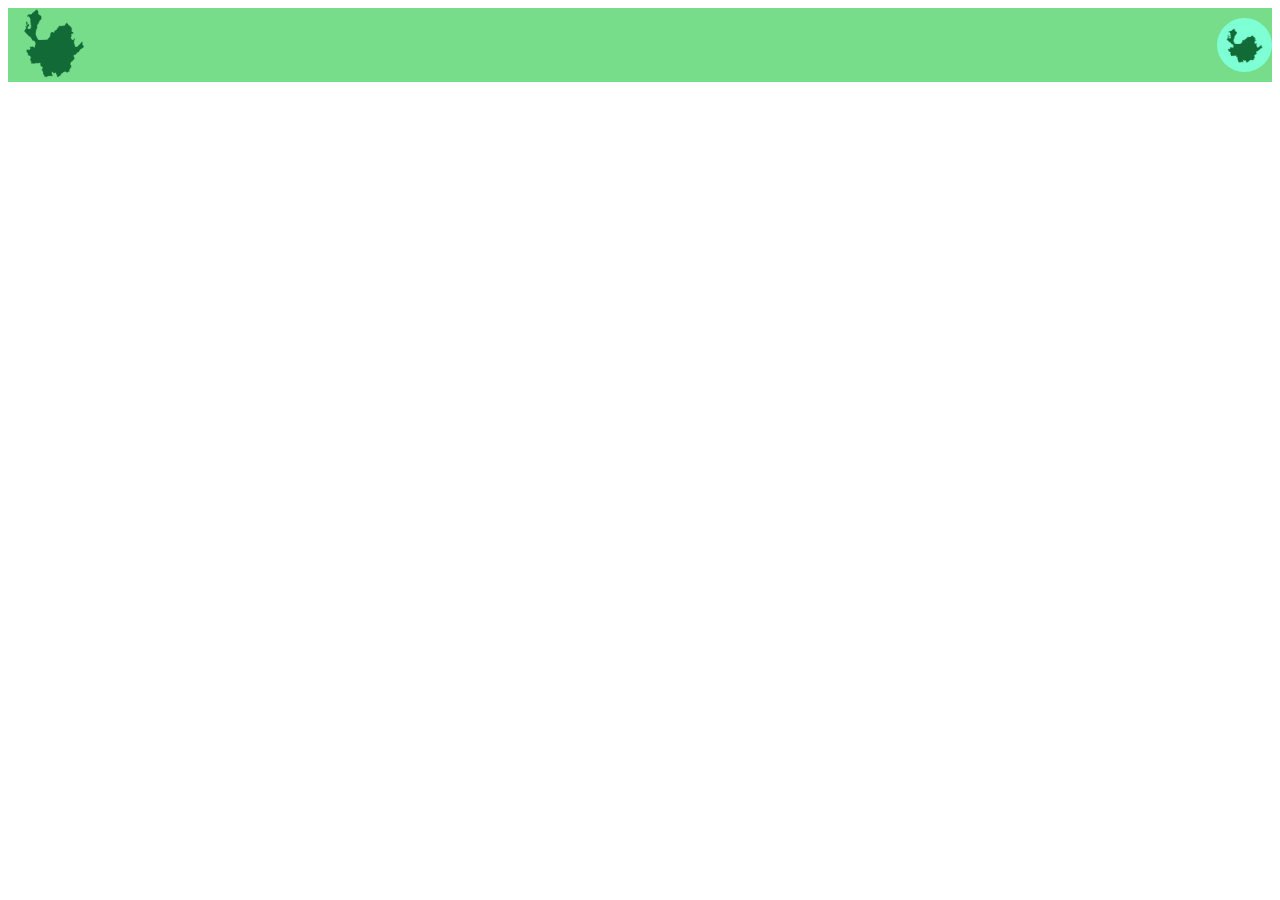
==== Olinguito.html @ 9fbc6136 "Zorro perro" ====
<!DOCTYPE html>
<html lang="en">
<head>
    <meta charset="UTF-8">
    <meta http-equiv="X-UA-Compatible" content="IE=edge">
    <meta name="viewport" content="width=device-width, initial-scale=1.0">
    <title>Document</title>
    <link rel="stylesheet" href="./css/estilo.olinguito.css">
</head>
<body>
    <header>
        <a href="index.html">
          <img
            class="logo"
            src="./Imagenes/antioquia-map.png"
            alt="Logo mapa de antioquia"
          />
        </a>
        <div class="menú">
          <img class="Menú" src="./Imagenes/antioquia-map.png" alt="Menú" />
        </div>
      </header>
</body>
</html>
---- css/estilo.olinguito.css ----
header {
    min-height: 60px;
    display: flex;
    justify-content: space-between;
    background-color: #77dd8b;
  }
  
  .logo {
    height: 70px;
  }
  
  .Menú {
    height: 35px;
    width: 55px;
  }
  
  .menú {
    display: flex;
    background-color: aquamarine;
    border-radius: 100%;
    align-items: center;
    margin-top: 10px;
    margin-bottom: 10px;
  }
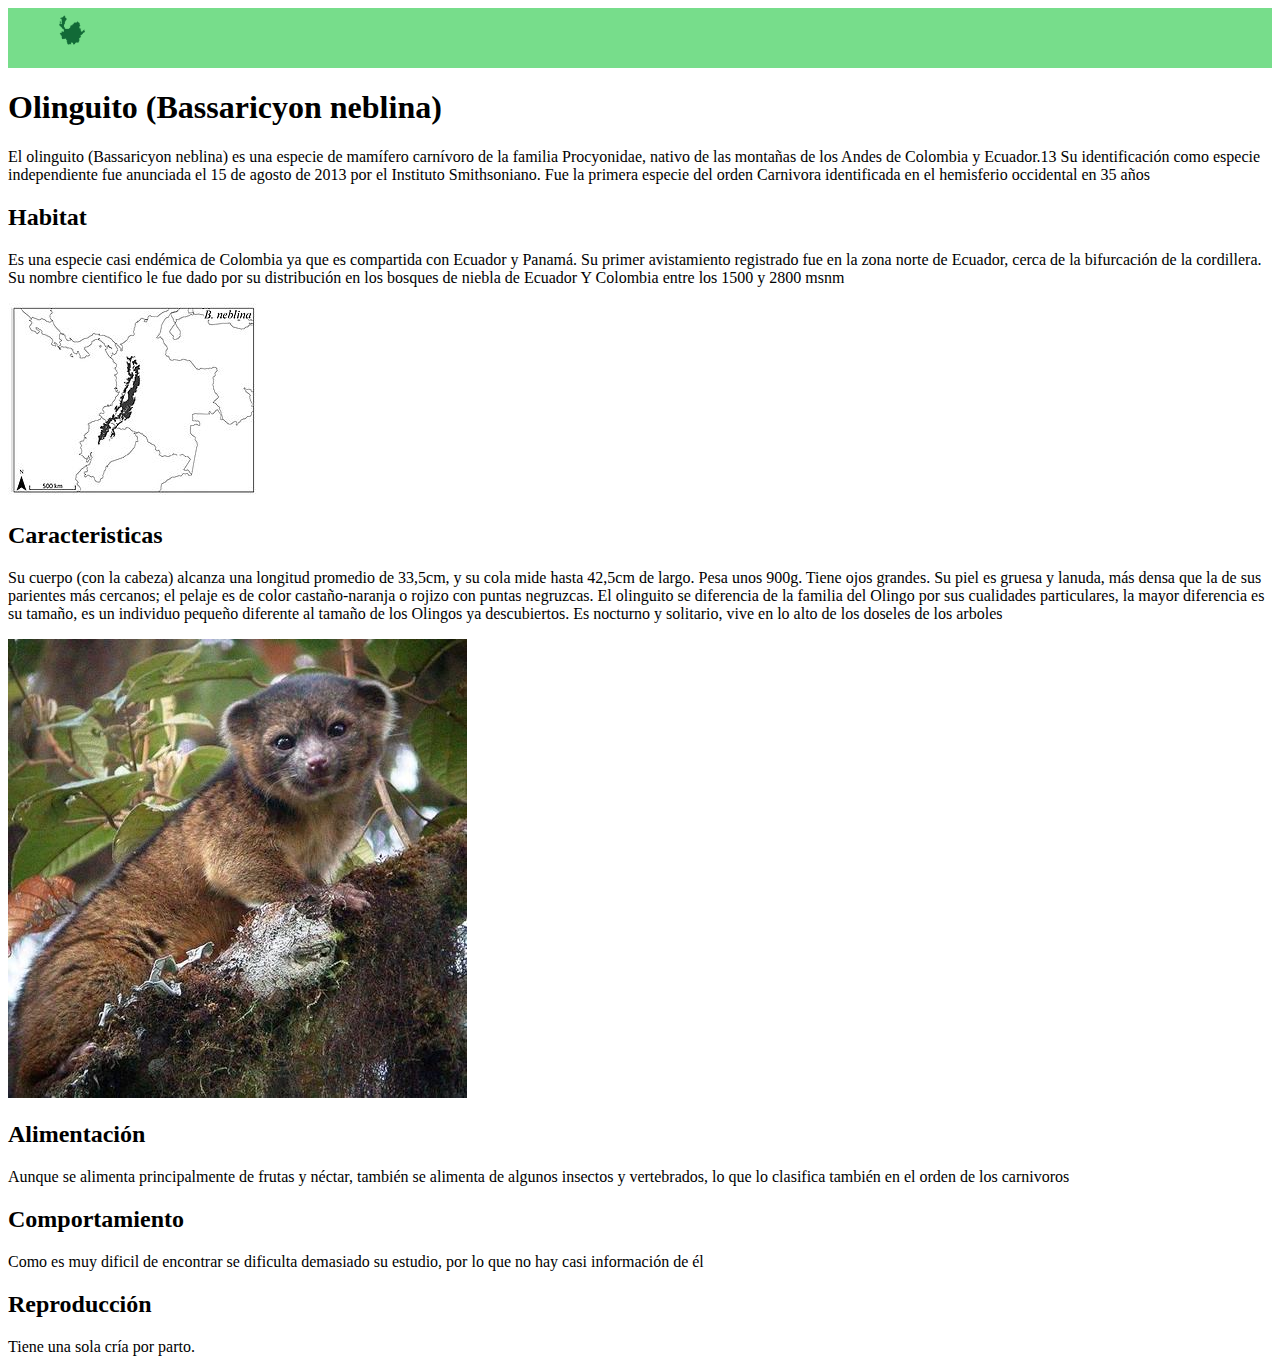
==== commit e8da20f9: "Proyecto finalizado" ====
--- a/Olinguito.html
+++ b/Olinguito.html
@@ -4,21 +4,76 @@
     <meta charset="UTF-8">
     <meta http-equiv="X-UA-Compatible" content="IE=edge">
     <meta name="viewport" content="width=device-width, initial-scale=1.0">
-    <title>Document</title>
+    <title>Animales en Antioquia</title>
     <link rel="stylesheet" href="./css/estilo.olinguito.css">
+    <link rel="stylesheet" href="/css/menu.css">
+    <link href="https://fonts.googleapis.com/css2?family=Sono&display=swap" rel="stylesheet"> 
 </head>
 <body>
-    <header>
-        <a href="index.html">
-          <img
-            class="logo"
-            src="./Imagenes/antioquia-map.png"
-            alt="Logo mapa de antioquia"
-          />
-        </a>
-        <div class="menú">
-          <img class="Menú" src="./Imagenes/antioquia-map.png" alt="Menú" />
-        </div>
-      </header>
+  <header class="Tituloosm">       
+    <div class="barra">
+        <h2>Menu<img src="./Imagenes/antioquia-map.png" alt=""></h2>
+        <ul>
+            <li><a href="/index.html">Inicio</a></li>
+            <li><a href="/Zorro perro.html">Zorro perro</a></li>
+            <li><a href="/Olinguito.html">Olinguito</a></li>
+            <li><a href="/Guagua.html">Guagua</a></li>
+            <li><a href="/Mono tití.html">Mono tití</a></li>
+            <li><a href="/Rana de cristal.html">Rana de cristal</a></li>
+        </ul>
+    </div> 
+</header>
+<div class="titulo">
+  <h1>Olinguito (Bassaricyon neblina)</h1>
+</div>
+<div id="informacion">
+  <div class="contenedor" id="introa">
+    <p>
+      El olinguito (Bassaricyon neblina) es una especie de mamífero carnívoro de la familia Procyonidae, nativo de las montañas de los Andes de Colombia y Ecuador.1​3​ Su identificación como especie independiente fue anunciada el 15 de agosto de 2013 por el Instituto Smithsoniano. Fue la primera especie del orden Carnivora identificada en el hemisferio occidental en 35 años
+    </p>
+    
+  </div>
+
+  
+  <div class="contenedor" id="habitat">
+    
+        <h2>Habitat</h2>
+      <p>
+        Es una especie casi endémica de Colombia ya que es compartida con Ecuador y Panamá. Su primer avistamiento registrado fue en la zona norte de Ecuador, cerca de la bifurcación de la cordillera. Su nombre cientifico le fue dado por su distribución en los bosques de niebla de Ecuador Y Colombia entre los 1500 y 2800 msnm
+      </p>
+    
+
+    <img id="mapaolinguito"
+      src="./Imagenes/MapaHabitatOlinguito.jpg"
+      alt="Mapa Habitat Olinguito"
+    />
+  </div>
+  <div class="contenedor" id="caracteristicas">
+    <h2>Caracteristicas</h2>
+    <p>
+      Su cuerpo (con la cabeza) alcanza una longitud promedio de 33,5cm, y su cola mide hasta 42,5cm de largo. Pesa unos 900g. Tiene ojos grandes. Su piel es gruesa y lanuda, más densa que la de sus parientes más cercanos; el pelaje es de color castaño-naranja o rojizo con puntas negruzcas. El olinguito se diferencia de la familia del Olingo por sus cualidades particulares, la mayor diferencia es su tamaño, es un individuo pequeño diferente al tamaño de los Olingos ya descubiertos. Es nocturno y solitario, vive en lo alto de los doseles de los arboles 
+    </p>
+
+    <img id="Olinguito" src="./Imagenes/Olinguito.jpeg"  alt="Olinguito" />
+  </div>
+  <div class="contenedor" id="alimentacion">
+    <h2>Alimentación</h2>
+    <p>
+      Aunque se alimenta principalmente de frutas y néctar, también se alimenta de algunos insectos y vertebrados, lo que lo clasifica también en el orden de los carnivoros
+    </p>
+  </div>
+  <div class="contenedor" id="comportamiento">
+    <h2>Comportamiento</h2>
+    <p>
+      Como es muy dificil de encontrar se dificulta demasiado su estudio, por lo que no hay casi información de él
+    </p>
+  </div>
+  <div class="contenedor" id="reproduccion">
+    <h2>Reproducción</h2>
+    <p>
+      Tiene una sola cría por parto.
+    </p>
+  </div>
+</div>
 </body>
 </html>--- a/css/menu.css
+++ b/css/menu.css
@@ -0,0 +1,92 @@
+header {
+    min-height: 60px;
+    background-color: #77dd8b;
+     }
+.barra {
+    font-family: 'Lato', sans-serif;
+    width:10%;
+    height:9%;
+    position:fixed;
+    transition: .4s all ;
+    z-index: 1;
+    padding-bottom: 20px;  
+}
+
+.barra ul{
+    padding:0px;
+    text-align: center;
+}
+
+.barra  li{
+    transition:all .3s;
+    list-style: none; 
+}
+
+.barra a{
+    text-decoration: none; 
+    font-weight: normal;
+    transition: .3s all ;
+    font-size: 0px;
+    padding:0px;
+}
+
+.barra  h2{
+    text-align: center;
+    color:white;
+    padding:7px;
+    padding-bottom:7px;
+    font-size:0px;   
+}
+
+.barra img{
+    width: 35%;
+}
+
+.barra:hover{
+
+    width: 70%;
+    height: 100vh;
+    background: rgba(96, 221, 163, 0.98);
+}
+.barra:hover h2{
+    padding:15px;
+    font-size: 35px;
+}
+.barra:hover a{ 
+    font-size:20px ;
+    color:white;
+    display: block;
+    padding:20px;
+}
+.barra:hover img{
+    height:0px;
+}
+
+
+.barra:hover li{
+    border-top:1px solid #03121b;
+    
+    width:100%;
+        
+}
+.barra:hover ul:last-of-type{
+
+
+    border-bottom: 1px solid #03121b;
+}
+
+.barra:hover a:hover{ 
+    font-size: 25px;
+    padding: 30px 0px; 
+    background: #49aa73;  
+}
+
+
+@media (max-width: 480px){
+    .barra{
+        width: 50%;
+    }
+    .barra:hover{
+    width: 45%;
+    }
+}